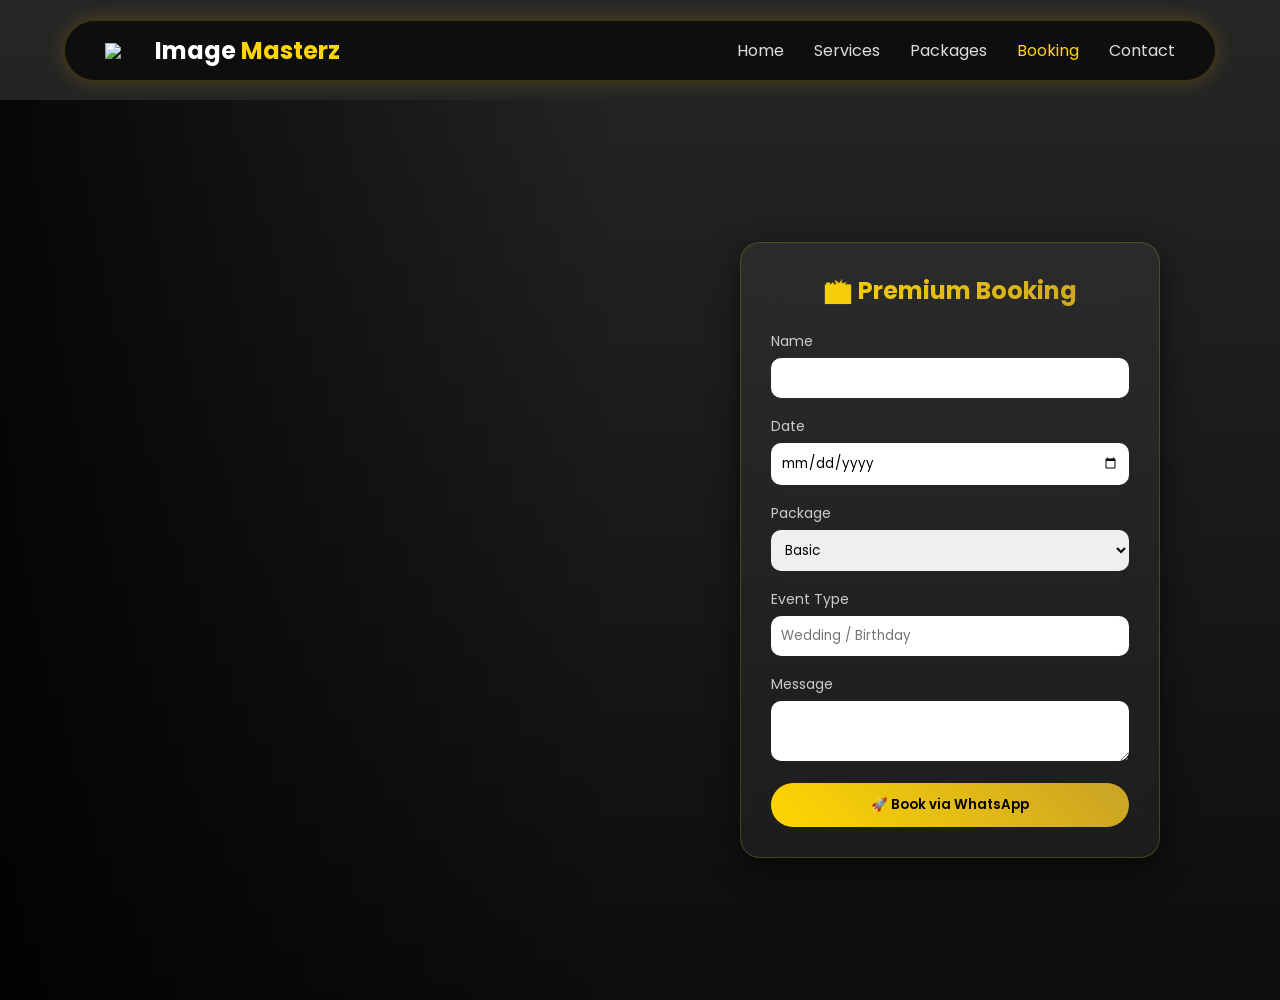
==== booking.html @ 044861ee "Add files via upload" ====
<!doctype html>
<html lang="en">
  <head>
    <meta charset="UTF-8" />
    <title>Premium Booking</title>
    <meta name="viewport" content="width=device-width, initial-scale=1.0" />

    <link
      href="https://fonts.googleapis.com/css2?family=Poppins:wght@300;400;600;700&display=swap"
      rel="stylesheet"
    />

    <style>
      * {
        margin: 0;
        padding: 0;
        box-sizing: border-box;
        font-family: "Poppins", sans-serif;
      }

      body {
        padding-top: 100px;
        background:
          linear-gradient(rgba(0, 0, 0, 0.85), rgba(0, 0, 0, 0.95)),
          url("https://images.unsplash.com/photo-1529636798458-92182e662485");
        background-size: cover;
        background-position: center;
        color: white;
      }

      /* ===== PREMIUM NAVBAR (HOME STYLE) ===== */
      .navbar {
        position: fixed;
        top: 20px;
        left: 50%;
        transform: translateX(-50%);
        width: 90%;
        display: flex;
        justify-content: space-between;
        align-items: center;
        padding: 12px 40px;
        background: rgba(0, 0, 0, 0.6);
        backdrop-filter: blur(20px);
        border-radius: 50px;
        border: 1px solid rgba(255, 215, 0, 0.2);
        box-shadow: 0 0 20px rgba(255, 215, 0, 0.2);
        z-index: 1000;
      }

      .logo {
        display: flex;
        align-items: center;
        gap: 10px;
      }

      .logo img {
        width: 40px;
      }

      .logo span {
        color: #ffd700;
      }

      .nav-center {
        display: flex;
        gap: 30px;
      }

      .nav-center a {
        text-decoration: none;
        color: #ddd;
        position: relative;
        transition: 0.3s;
      }

      .nav-center a:hover,
      .nav-center a.active {
        color: #ffd700;
      }

      .nav-center a::after {
        content: "";
        position: absolute;
        bottom: -6px;
        left: 0;
        width: 0%;
        height: 2px;
        background: linear-gradient(90deg, #ffd700, transparent);
        transition: 0.4s;
      }

      .nav-center a:hover::after {
        width: 100%;
      }

      /* ===== MAIN LAYOUT ===== */
      .main {
        display: flex;
        min-height: 100vh;
      }

      /* ===== LEFT IMAGE ===== */
      .left {
        flex: 1;
        background: url("https://images.unsplash.com/photo-1522673607200-164d1b6ce486")
          center/cover;
        position: relative;
      }

      .left::after {
        content: "";
        position: absolute;
        inset: 0;
        background: linear-gradient(to right, rgba(0, 0, 0, 0.8), transparent);
      }

      /* ===== RIGHT FORM ===== */
      .right {
        flex: 1;
        display: flex;
        justify-content: center;
        align-items: center;
        padding: 20px;
      }

      /* ===== FORM BOX ===== */
      .form-container {
        width: 100%;
        max-width: 420px;
        padding: 30px;
        border-radius: 20px;
        background: rgba(255, 255, 255, 0.05);
        backdrop-filter: blur(20px);
        border: 1px solid rgba(255, 215, 0, 0.2);
        box-shadow: 0 10px 30px rgba(0, 0, 0, 0.6);
        transition: 0.4s;
      }

      .form-container:hover {
        transform: scale(1.02);
      }

      .form-container h2 {
        text-align: center;
        margin-bottom: 20px;
        background: linear-gradient(90deg, #ffd700, #c9a227);
        -webkit-background-clip: text;
        -webkit-text-fill-color: transparent;
      }

      /* ===== INPUTS ===== */
      .input-group {
        margin-bottom: 15px;
      }

      .input-group label {
        font-size: 14px;
        color: #ccc;
      }

      .input-group input,
      .input-group textarea,
      .input-group select {
        width: 100%;
        margin-top: 5px;
        padding: 10px;
        border-radius: 10px;
        border: none;
        outline: none;
        font-family: "Poppins";
      }

      /* ===== BUTTON ===== */
      button {
        width: 100%;
        padding: 12px;
        border-radius: 25px;
        border: none;
        background: linear-gradient(45deg, #ffd700, #c9a227);
        color: black;
        font-weight: 600;
        cursor: pointer;
        transition: 0.3s;
      }

      button:hover {
        transform: scale(1.05);
      }

      /* ===== MOBILE ===== */
      @media (max-width: 900px) {
        .main {
          flex-direction: column;
        }

        .left {
          height: 250px;
        }

        .navbar {
          padding: 10px 20px;
        }
      }
    </style>
  </head>

  <body>
    <!-- ===== NAVBAR ===== -->
    <header class="navbar">
      <div class="logo">
        <img src="image/logo2.png" />
        <h2>Image <span>Masterz</span></h2>
      </div>

      <div class="nav-center">
        <a href="index.html">Home</a>
        <a href="services.html">Services</a>
        <a href="packages.html">Packages</a>
        <a href="#" class="active">Booking</a>
        <a href="contact.html">Contact</a>
      </div>
    </header>

    <div class="main">
      <!-- LEFT -->
      <div class="left"></div>

      <!-- RIGHT -->
      <div class="right">
        <div class="form-container">
          <h2>📸 Premium Booking</h2>

          <form
            onsubmit="
              sendWhatsApp();
              return false;
            "
          >
            <div class="input-group">
              <label>Name</label>
              <input type="text" id="name" required />
            </div>

            <div class="input-group">
              <label>Date</label>
              <input type="date" id="date" required />
            </div>

            <div class="input-group">
              <label>Package</label>
              <select id="package">
                <option>Basic</option>
                <option>Standard</option>
                <option>Premium</option>
                <option>Elite</option>
                <option>Others</option>
              </select>
            </div>

            <div class="input-group">
              <label>Event Type</label>
              <input type="text" id="event" placeholder="Wedding / Birthday" />
            </div>

            <div class="input-group">
              <label>Message</label>
              <textarea id="message"></textarea>
            </div>

            <button type="submit">🚀 Book via WhatsApp</button>
          </form>
        </div>
      </div>
    </div>

    <script>
      function sendWhatsApp() {
        let name = document.getElementById("name").value;
        let date = document.getElementById("date").value;
        let pack = document.getElementById("package").value;
        let event = document.getElementById("event").value;
        let message = document.getElementById("message").value;

        let text = `Booking Request:
Name: ${name}
Date: ${date}
Package: ${pack}
Event: ${event}
Message: ${message}`;

        let url = "https://wa.me/919876543210?text=" + encodeURIComponent(text);

        window.open(url, "_blank");
      }
    </script>
  </body>
</html>
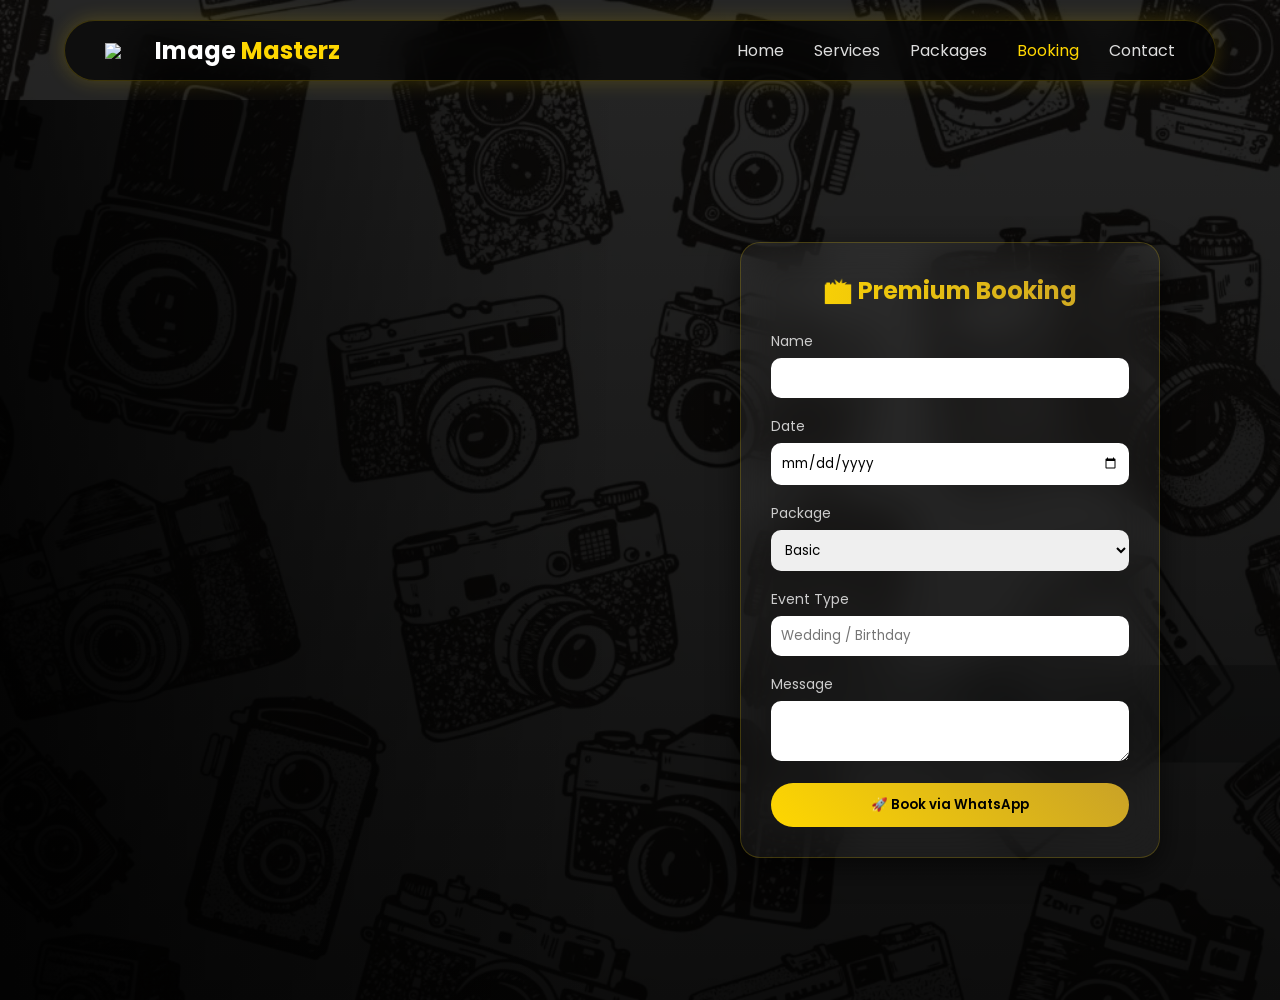
==== commit 0406afb5: "background chnages" ====
--- a/booking.html
+++ b/booking.html
@@ -22,7 +22,7 @@
         padding-top: 100px;
         background:
           linear-gradient(rgba(0, 0, 0, 0.85), rgba(0, 0, 0, 0.95)),
-          url("https://images.unsplash.com/photo-1529636798458-92182e662485");
+           url(bg1.jpg);
         background-size: cover;
         background-position: center;
         color: white;
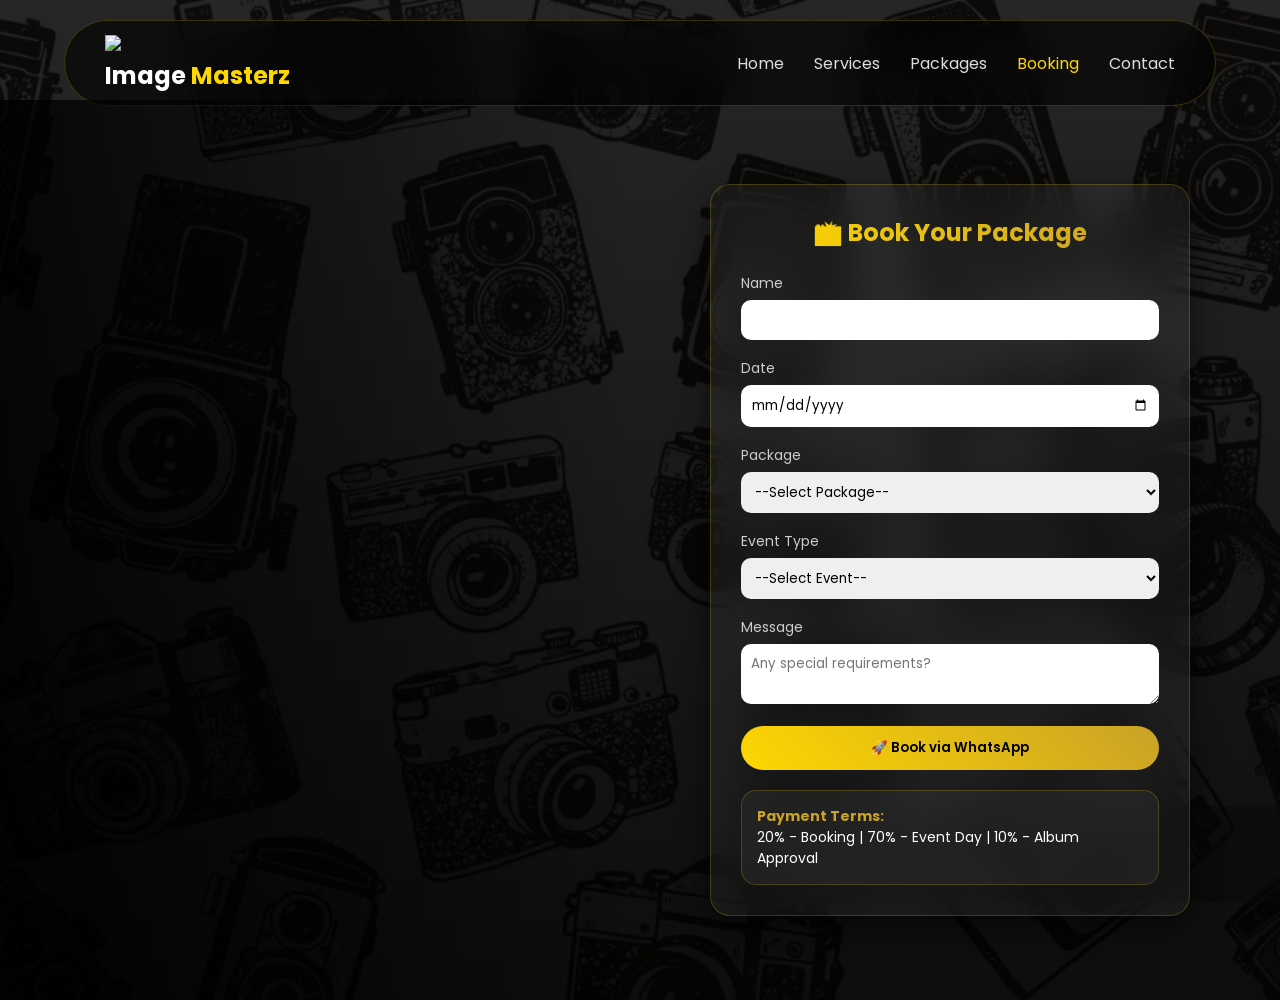
==== commit cf3ed6cf: "update the website" ====
--- a/booking.html
+++ b/booking.html
@@ -1,297 +1,196 @@
 <!doctype html>
 <html lang="en">
-  <head>
-    <meta charset="UTF-8" />
-    <title>Premium Booking</title>
-    <meta name="viewport" content="width=device-width, initial-scale=1.0" />
+<head>
+<meta charset="UTF-8">
+<title>Premium Booking</title>
+<meta name="viewport" content="width=device-width, initial-scale=1.0">
+<link href="https://fonts.googleapis.com/css2?family=Poppins:wght@300;400;600;700&display=swap" rel="stylesheet">
 
-    <link
-      href="https://fonts.googleapis.com/css2?family=Poppins:wght@300;400;600;700&display=swap"
-      rel="stylesheet"
-    />
+<style>
+*{margin:0;padding:0;box-sizing:border-box;font-family:'Poppins',sans-serif;}
+body{
+  padding-top:100px;
+  background:linear-gradient(rgba(0,0,0,0.85),rgba(0,0,0,0.95)), url(bg1.jpg);
+  background-size:cover;
+  color:white;
+}
+/* Navbar */
+.navbar{
+  position:fixed;top:20px;left:50%;transform:translateX(-50%);
+  width:90%;display:flex;justify-content:space-between;align-items:center;
+  padding:12px 40px;background:rgba(0,0,0,0.6);backdrop-filter:blur(20px);
+  border-radius:50px;border:1px solid rgba(255,215,0,0.2);
+}
+.logo span{color:#ffd700;}
+.nav-center{display:flex; gap:30px;}
+.nav-center a{color:#ddd;text-decoration:none;}
+.nav-center a.active,.nav-center a:hover{color:#ffd700;}
 
-    <style>
-      * {
-        margin: 0;
-        padding: 0;
-        box-sizing: border-box;
-        font-family: "Poppins", sans-serif;
-      }
+/* Main */
+.main{display:flex;min-height:100vh;flex-wrap:wrap;}
+.left{
+  flex:1;background:url("https://images.unsplash.com/photo-1522673607200-164d1b6ce486") center/cover;position:relative;
+}
+.left::after{
+  content:"";position:absolute;inset:0;
+  background:linear-gradient(to right, rgba(0,0,0,0.8), transparent);
+}
+.right{
+  flex:1;display:flex;justify-content:center;align-items:center;padding:20px;
+}
 
-      body {
-        padding-top: 100px;
-        background:
-          linear-gradient(rgba(0, 0, 0, 0.85), rgba(0, 0, 0, 0.95)),
-           url(bg1.jpg);
-        background-size: cover;
-        background-position: center;
-        color: white;
-      }
+/* Form */
+.form-container{
+  width:100%;max-width:480px;padding:30px;border-radius:20px;
+  background:rgba(255,255,255,0.05);backdrop-filter:blur(20px);
+  border:1px solid rgba(255,215,0,0.2);
+  box-shadow:0 10px 30px rgba(0,0,0,0.6);
+  transition:0.4s;
+}
+.form-container:hover{transform:scale(1.02);}
+.form-container h2{text-align:center;margin-bottom:20px;
+  background:linear-gradient(90deg,#ffd700,#c9a227);
+  -webkit-background-clip:text;-webkit-text-fill-color:transparent;
+}
 
-      /* ===== PREMIUM NAVBAR (HOME STYLE) ===== */
-      .navbar {
-        position: fixed;
-        top: 20px;
-        left: 50%;
-        transform: translateX(-50%);
-        width: 90%;
-        display: flex;
-        justify-content: space-between;
-        align-items: center;
-        padding: 12px 40px;
-        background: rgba(0, 0, 0, 0.6);
-        backdrop-filter: blur(20px);
-        border-radius: 50px;
-        border: 1px solid rgba(255, 215, 0, 0.2);
-        box-shadow: 0 0 20px rgba(255, 215, 0, 0.2);
-        z-index: 1000;
-      }
+/* Inputs */
+.input-group{margin-bottom:15px;}
+.input-group label{font-size:14px;color:#ccc;}
+.input-group input,.input-group textarea,.input-group select{
+  width:100%;margin-top:5px;padding:10px;border-radius:10px;border:none;outline:none;font-family:'Poppins';
+}
 
-      .logo {
-        display: flex;
-        align-items: center;
-        gap: 10px;
-      }
+/* Button */
+button{
+  width:100%;padding:12px;border-radius:25px;border:none;
+  background:linear-gradient(45deg,#ffd700,#c9a227);color:black;font-weight:600;cursor:pointer;
+}
+button:hover{transform:scale(1.05);}
 
-      .logo img {
-        width: 40px;
-      }
+/* Payment Info */
+.payment-info{
+  margin-top:20px;padding:15px;background:rgba(255,255,255,0.05);border-radius:15px;
+  border:1px solid rgba(255,215,0,0.2);font-size:14px;color:#fff;
+}
 
-      .logo span {
-        color: #ffd700;
-      }
+/* Mobile */
+@media(max-width:900px){
+  .main{flex-direction:column;}
+  .left{height:250px;}
+  .navbar{padding:10px 20px;}
+}
+</style>
+</head>
 
-      .nav-center {
-        display: flex;
-        gap: 30px;
-      }
+<body>
 
-      .nav-center a {
-        text-decoration: none;
-        color: #ddd;
-        position: relative;
-        transition: 0.3s;
-      }
+<header class="navbar">
+  <div class="logo">
+    <img src="image/logo2.png" />
+    <h2>Image <span>Masterz</span></h2>
+  </div>
+  <div class="nav-center">
+    <a href="index.html">Home</a>
+    <a href="services.html">Services</a>
+    <a href="packages.html">Packages</a>
+    <a href="#" class="active">Booking</a>
+    <a href="contact.html">Contact</a>
+  </div>
+</header>
 
-      .nav-center a:hover,
-      .nav-center a.active {
-        color: #ffd700;
-      }
+<div class="main">
+  <div class="left"></div>
 
-      .nav-center a::after {
-        content: "";
-        position: absolute;
-        bottom: -6px;
-        left: 0;
-        width: 0%;
-        height: 2px;
-        background: linear-gradient(90deg, #ffd700, transparent);
-        transition: 0.4s;
-      }
+  <div class="right">
+    <div class="form-container">
+      <h2>📸 Book Your Package</h2>
+      <form id="bookingForm" onsubmit="return sendWhatsApp();">
+        <div class="input-group">
+          <label>Name</label>
+          <input type="text" id="name" required />
+        </div>
 
-      .nav-center a:hover::after {
-        width: 100%;
-      }
+        <div class="input-group">
+          <label>Date</label>
+          <input type="date" id="date" required />
+        </div>
 
-      /* ===== MAIN LAYOUT ===== */
-      .main {
-        display: flex;
-        min-height: 100vh;
-      }
+        <div class="input-group">
+          <label>Package</label>
+          <select id="package">
+            <option value="">--Select Package--</option>
+            <option>Basic</option>
+            <option>Standard</option>
+            <option>Premium</option>
+            <option>Elite</option>
+            <option>Others</option>
+          </select>
+        </div>
 
-      /* ===== LEFT IMAGE ===== */
-      .left {
-        flex: 1;
-        background: url("https://images.unsplash.com/photo-1522673607200-164d1b6ce486")
-          center/cover;
-        position: relative;
-      }
+        <div class="input-group">
+          <label>Event Type</label>
+          <select id="event">
+            <option value="">--Select Event--</option>
+            <option>Wedding</option>
+            <option>Birthday</option>
+            <option>Corporate</option>
+            <option>Other</option>
+          </select>
+        </div>
 
-      .left::after {
-        content: "";
-        position: absolute;
-        inset: 0;
-        background: linear-gradient(to right, rgba(0, 0, 0, 0.8), transparent);
-      }
+        <div class="input-group">
+          <label>Message</label>
+          <textarea id="message" placeholder="Any special requirements?"></textarea>
+        </div>
 
-      /* ===== RIGHT FORM ===== */
-      .right {
-        flex: 1;
-        display: flex;
-        justify-content: center;
-        align-items: center;
-        padding: 20px;
-      }
+        <button type="submit">🚀 Book via WhatsApp</button>
 
-      /* ===== FORM BOX ===== */
-      .form-container {
-        width: 100%;
-        max-width: 420px;
-        padding: 30px;
-        border-radius: 20px;
-        background: rgba(255, 255, 255, 0.05);
-        backdrop-filter: blur(20px);
-        border: 1px solid rgba(255, 215, 0, 0.2);
-        box-shadow: 0 10px 30px rgba(0, 0, 0, 0.6);
-        transition: 0.4s;
-      }
+        <div class="payment-info">
+          <b style="color: #c9a227;">Payment Terms:</b><br>
+          20% - Booking | 70% - Event Day | 10% - Album Approval
+        </div>
+      </form>
+    </div>
+  </div>
+</div>
 
-      .form-container:hover {
-        transform: scale(1.02);
-      }
+<script>
+  // Auto-fill package if passed via URL
+  window.onload = function() {
+    const params = new URLSearchParams(window.location.search);
+    const pkg = params.get("package");
+    if(pkg){
+      document.getElementById("package").value = pkg;
+    }
+  };
 
-      .form-container h2 {
-        text-align: center;
-        margin-bottom: 20px;
-        background: linear-gradient(90deg, #ffd700, #c9a227);
-        -webkit-background-clip: text;
-        -webkit-text-fill-color: transparent;
-      }
+  function sendWhatsApp(){
+    const name = document.getElementById("name").value;
+    const date = document.getElementById("date").value;
+    const pack = document.getElementById("package").value;
+    const event = document.getElementById("event").value;
+    const message = document.getElementById("message").value;
 
-      /* ===== INPUTS ===== */
-      .input-group {
-        margin-bottom: 15px;
-      }
+    if(!name || !date || !pack || !event){
+      alert("Please fill all required fields!");
+      return false;
+    }
 
-      .input-group label {
-        font-size: 14px;
-        color: #ccc;
-      }
-
-      .input-group input,
-      .input-group textarea,
-      .input-group select {
-        width: 100%;
-        margin-top: 5px;
-        padding: 10px;
-        border-radius: 10px;
-        border: none;
-        outline: none;
-        font-family: "Poppins";
-      }
-
-      /* ===== BUTTON ===== */
-      button {
-        width: 100%;
-        padding: 12px;
-        border-radius: 25px;
-        border: none;
-        background: linear-gradient(45deg, #ffd700, #c9a227);
-        color: black;
-        font-weight: 600;
-        cursor: pointer;
-        transition: 0.3s;
-      }
-
-      button:hover {
-        transform: scale(1.05);
-      }
-
-      /* ===== MOBILE ===== */
-      @media (max-width: 900px) {
-        .main {
-          flex-direction: column;
-        }
-
-        .left {
-          height: 250px;
-        }
-
-        .navbar {
-          padding: 10px 20px;
-        }
-      }
-    </style>
-  </head>
-
-  <body>
-    <!-- ===== NAVBAR ===== -->
-    <header class="navbar">
-      <div class="logo">
-        <img src="image/logo2.png" />
-        <h2>Image <span>Masterz</span></h2>
-      </div>
-
-      <div class="nav-center">
-        <a href="index.html">Home</a>
-        <a href="services.html">Services</a>
-        <a href="packages.html">Packages</a>
-        <a href="#" class="active">Booking</a>
-        <a href="contact.html">Contact</a>
-      </div>
-    </header>
-
-    <div class="main">
-      <!-- LEFT -->
-      <div class="left"></div>
-
-      <!-- RIGHT -->
-      <div class="right">
-        <div class="form-container">
-          <h2>📸 Premium Booking</h2>
-
-          <form
-            onsubmit="
-              sendWhatsApp();
-              return false;
-            "
-          >
-            <div class="input-group">
-              <label>Name</label>
-              <input type="text" id="name" required />
-            </div>
-
-            <div class="input-group">
-              <label>Date</label>
-              <input type="date" id="date" required />
-            </div>
-
-            <div class="input-group">
-              <label>Package</label>
-              <select id="package">
-                <option>Basic</option>
-                <option>Standard</option>
-                <option>Premium</option>
-                <option>Elite</option>
-                <option>Others</option>
-              </select>
-            </div>
-
-            <div class="input-group">
-              <label>Event Type</label>
-              <input type="text" id="event" placeholder="Wedding / Birthday" />
-            </div>
-
-            <div class="input-group">
-              <label>Message</label>
-              <textarea id="message"></textarea>
-            </div>
-
-            <button type="submit">🚀 Book via WhatsApp</button>
-          </form>
-        </div>
-      </div>
-    </div>
-
-    <script>
-      function sendWhatsApp() {
-        let name = document.getElementById("name").value;
-        let date = document.getElementById("date").value;
-        let pack = document.getElementById("package").value;
-        let event = document.getElementById("event").value;
-        let message = document.getElementById("message").value;
-
-        let text = `Booking Request:
+    const text = `Booking Request:
 Name: ${name}
 Date: ${date}
 Package: ${pack}
 Event: ${event}
 Message: ${message}`;
 
-        let url = "https://wa.me/919876543210?text=" + encodeURIComponent(text);
+    const url = "https://wa.me/919876543210?text=" + encodeURIComponent(text);
+    
+    if(confirm("You are about to open WhatsApp with this booking request.")){
+      window.open(url, "_blank");
+    }
+    return false;
+  }
+</script>
 
-        window.open(url, "_blank");
-      }
-    </script>
-  </body>
-</html>
+</body>
+</html>
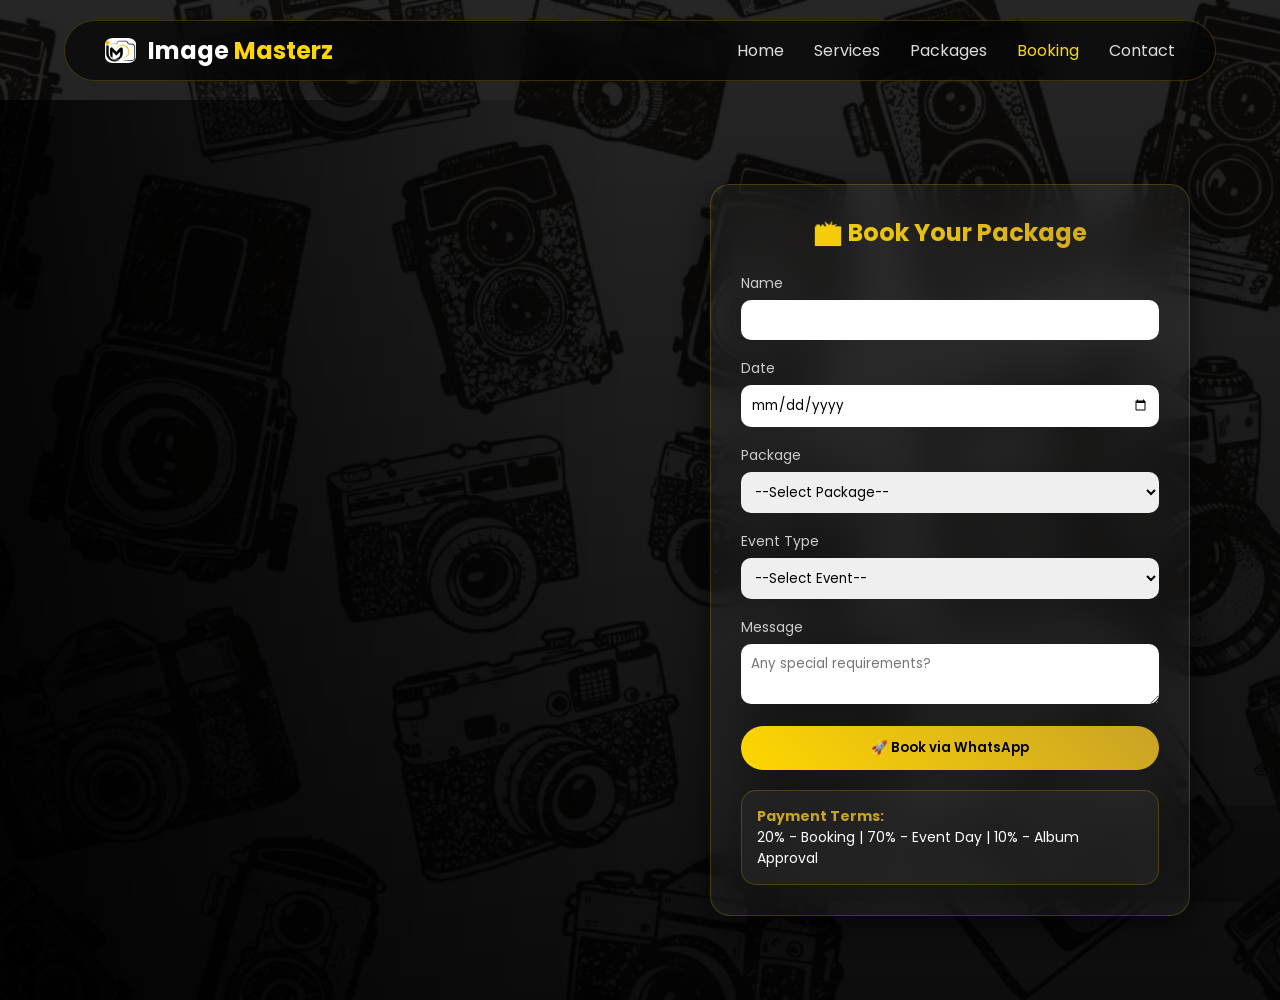
==== commit ba304cb7: "change the logo from mulitple page" ====
--- a/booking.html
+++ b/booking.html
@@ -25,7 +25,20 @@
 .nav-center{display:flex; gap:30px;}
 .nav-center a{color:#ddd;text-decoration:none;}
 .nav-center a.active,.nav-center a:hover{color:#ffd700;}
-
+.logo {
+  display:flex; align-items:center; gap:12px;
+}
+
+.logo img {
+  width:auto;
+  max-height:25px;
+  border-radius: 25%;
+  transition: transform 0.3s ease;
+}
+
+.logo img:hover {
+  transform: scale(1.1);
+}
 /* Main */
 .main{display:flex;min-height:100vh;flex-wrap:wrap;}
 .left{
@@ -86,7 +99,7 @@
 
 <header class="navbar">
   <div class="logo">
-    <img src="image/logo2.png" />
+    <img src="logo.jpeg" />
     <h2>Image <span>Masterz</span></h2>
   </div>
   <div class="nav-center">
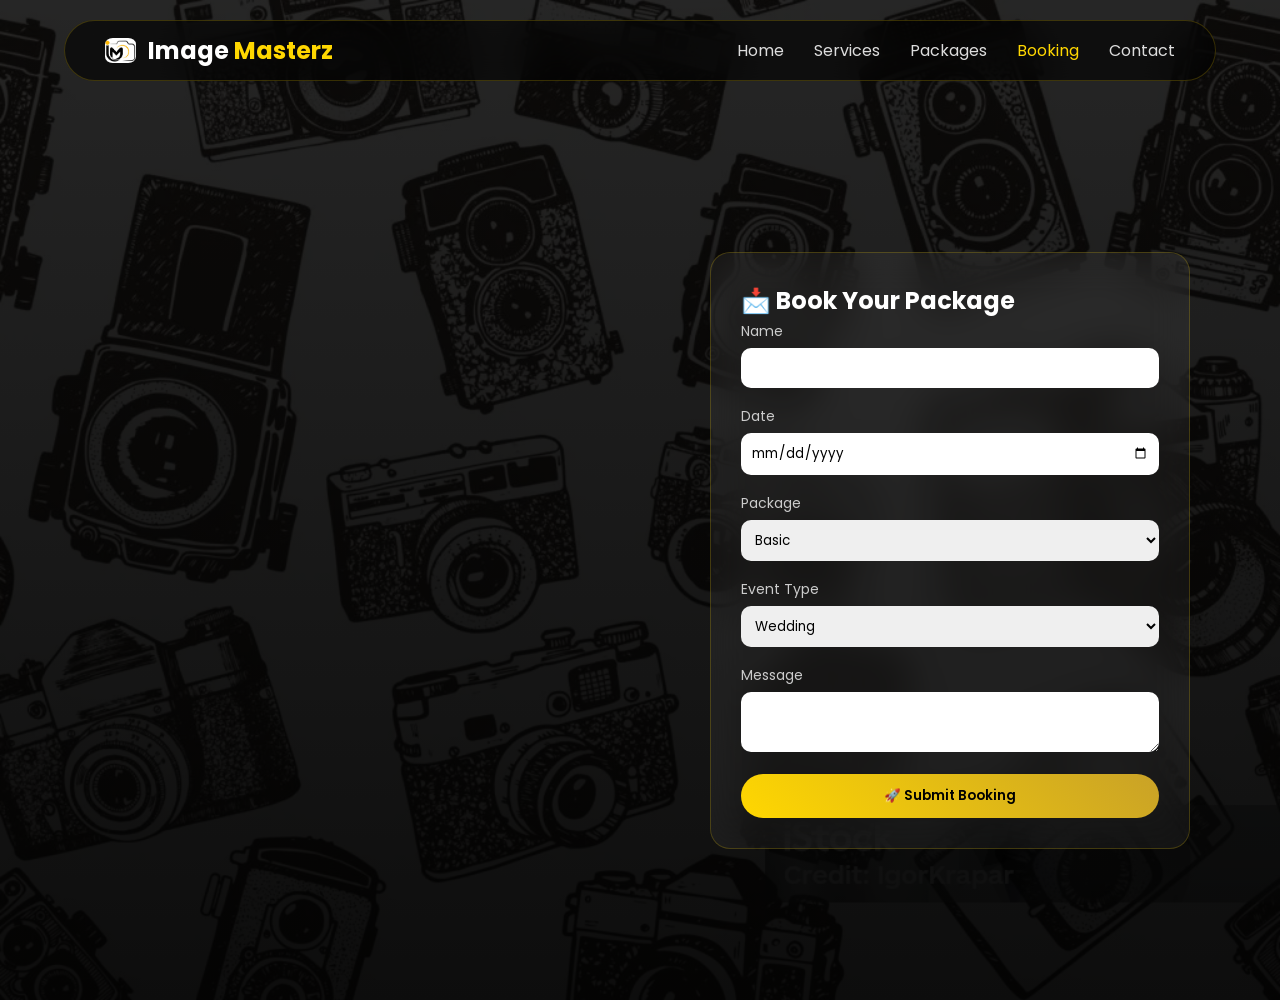
==== commit b4243170: "contact and booking email" ====
--- a/booking.html
+++ b/booking.html
@@ -14,7 +14,6 @@
   background-size:cover;
   color:white;
 }
-/* Navbar */
 .navbar{
   position:fixed;top:20px;left:50%;transform:translateX(-50%);
   width:90%;display:flex;justify-content:space-between;align-items:center;
@@ -28,182 +27,103 @@
 .logo {
   display:flex; align-items:center; gap:12px;
 }
-
 .logo img {
   width:auto;
   max-height:25px;
   border-radius: 25%;
-  transition: transform 0.3s ease;
 }
-
-.logo img:hover {
-  transform: scale(1.1);
-}
-/* Main */
 .main{display:flex;min-height:100vh;flex-wrap:wrap;}
 .left{
-  flex:1;background:url("https://images.unsplash.com/photo-1522673607200-164d1b6ce486") center/cover;position:relative;
-}
-.left::after{
-  content:"";position:absolute;inset:0;
-  background:linear-gradient(to right, rgba(0,0,0,0.8), transparent);
+  flex:1;background:url("https://images.unsplash.com/photo-1522673607200-164d1b6ce486") center/cover;
 }
 .right{
   flex:1;display:flex;justify-content:center;align-items:center;padding:20px;
 }
-
-/* Form */
 .form-container{
   width:100%;max-width:480px;padding:30px;border-radius:20px;
   background:rgba(255,255,255,0.05);backdrop-filter:blur(20px);
   border:1px solid rgba(255,215,0,0.2);
-  box-shadow:0 10px 30px rgba(0,0,0,0.6);
-  transition:0.4s;
 }
-.form-container:hover{transform:scale(1.02);}
-.form-container h2{text-align:center;margin-bottom:20px;
-  background:linear-gradient(90deg,#ffd700,#c9a227);
-  -webkit-background-clip:text;-webkit-text-fill-color:transparent;
-}
-
-/* Inputs */
 .input-group{margin-bottom:15px;}
 .input-group label{font-size:14px;color:#ccc;}
 .input-group input,.input-group textarea,.input-group select{
-  width:100%;margin-top:5px;padding:10px;border-radius:10px;border:none;outline:none;font-family:'Poppins';
+  width:100%;margin-top:5px;padding:10px;border-radius:10px;border:none;outline:none;
 }
-
-/* Button */
 button{
   width:100%;padding:12px;border-radius:25px;border:none;
   background:linear-gradient(45deg,#ffd700,#c9a227);color:black;font-weight:600;cursor:pointer;
-}
-button:hover{transform:scale(1.05);}
-
-/* Payment Info */
-.payment-info{
-  margin-top:20px;padding:15px;background:rgba(255,255,255,0.05);border-radius:15px;
-  border:1px solid rgba(255,215,0,0.2);font-size:14px;color:#fff;
-}
-
-/* Mobile */
-@media(max-width:900px){
-  .main{flex-direction:column;}
-  .left{height:250px;}
-  .navbar{padding:10px 20px;}
 }
 </style>
 </head>
 
 <body>
 
-<header class="navbar">
-  <div class="logo">
-    <img src="logo.jpeg" />
-    <h2>Image <span>Masterz</span></h2>
-  </div>
-  <div class="nav-center">
-    <a href="index.html">Home</a>
-    <a href="services.html">Services</a>
-    <a href="packages.html">Packages</a>
-    <a href="#" class="active">Booking</a>
-    <a href="contact.html">Contact</a>
-  </div>
-</header>
-
+ <header class="navbar">
+      <div class="logo">
+        <img src="logo.jpeg" />
+        <h2>Image <span>Masterz</span></h2>
+      </div>
+      <div class="nav-center">
+        <a href="index.html">Home</a>
+        <a href="services.html">Services</a>  
+        <a href="packages.html">Packages</a>
+        <a href="#" class="active">Booking</a>
+        <a href="contact.html">Contact</a>
+      </div>
+    </header>
 <div class="main">
   <div class="left"></div>
 
   <div class="right">
     <div class="form-container">
-      <h2>📸 Book Your Package</h2>
-      <form id="bookingForm" onsubmit="return sendWhatsApp();">
+      <h2>📩 Book Your Package</h2>
+
+      <!-- EMAIL FORM -->
+      <form action="https://formsubmit.co/haribca40@gmail.com" method="POST">
+
+        <input type="hidden" name="_subject" value="New Booking Request">
+        <input type="hidden" name="_captcha" value="false">
+
         <div class="input-group">
           <label>Name</label>
-          <input type="text" id="name" required />
+          <input type="text" name="Name" required />
         </div>
 
         <div class="input-group">
           <label>Date</label>
-          <input type="date" id="date" required />
+          <input type="date" name="Date" required />
         </div>
 
         <div class="input-group">
           <label>Package</label>
-          <select id="package">
-            <option value="">--Select Package--</option>
+          <select name="Package" required>
             <option>Basic</option>
             <option>Standard</option>
             <option>Premium</option>
             <option>Elite</option>
-            <option>Others</option>
           </select>
         </div>
 
         <div class="input-group">
           <label>Event Type</label>
-          <select id="event">
-            <option value="">--Select Event--</option>
+          <select name="Event" required>
             <option>Wedding</option>
             <option>Birthday</option>
             <option>Corporate</option>
-            <option>Other</option>
           </select>
         </div>
 
         <div class="input-group">
           <label>Message</label>
-          <textarea id="message" placeholder="Any special requirements?"></textarea>
+          <textarea name="Message"></textarea>
         </div>
 
-        <button type="submit">🚀 Book via WhatsApp</button>
+        <button type="submit">🚀 Submit Booking</button>
 
-        <div class="payment-info">
-          <b style="color: #c9a227;">Payment Terms:</b><br>
-          20% - Booking | 70% - Event Day | 10% - Album Approval
-        </div>
       </form>
     </div>
   </div>
 </div>
 
-<script>
-  // Auto-fill package if passed via URL
-  window.onload = function() {
-    const params = new URLSearchParams(window.location.search);
-    const pkg = params.get("package");
-    if(pkg){
-      document.getElementById("package").value = pkg;
-    }
-  };
-
-  function sendWhatsApp(){
-    const name = document.getElementById("name").value;
-    const date = document.getElementById("date").value;
-    const pack = document.getElementById("package").value;
-    const event = document.getElementById("event").value;
-    const message = document.getElementById("message").value;
-
-    if(!name || !date || !pack || !event){
-      alert("Please fill all required fields!");
-      return false;
-    }
-
-    const text = `Booking Request:
-Name: ${name}
-Date: ${date}
-Package: ${pack}
-Event: ${event}
-Message: ${message}`;
-
-    const url = "https://wa.me/919876543210?text=" + encodeURIComponent(text);
-    
-    if(confirm("You are about to open WhatsApp with this booking request.")){
-      window.open(url, "_blank");
-    }
-    return false;
-  }
-</script>
-
 </body>
-</html>+</html>
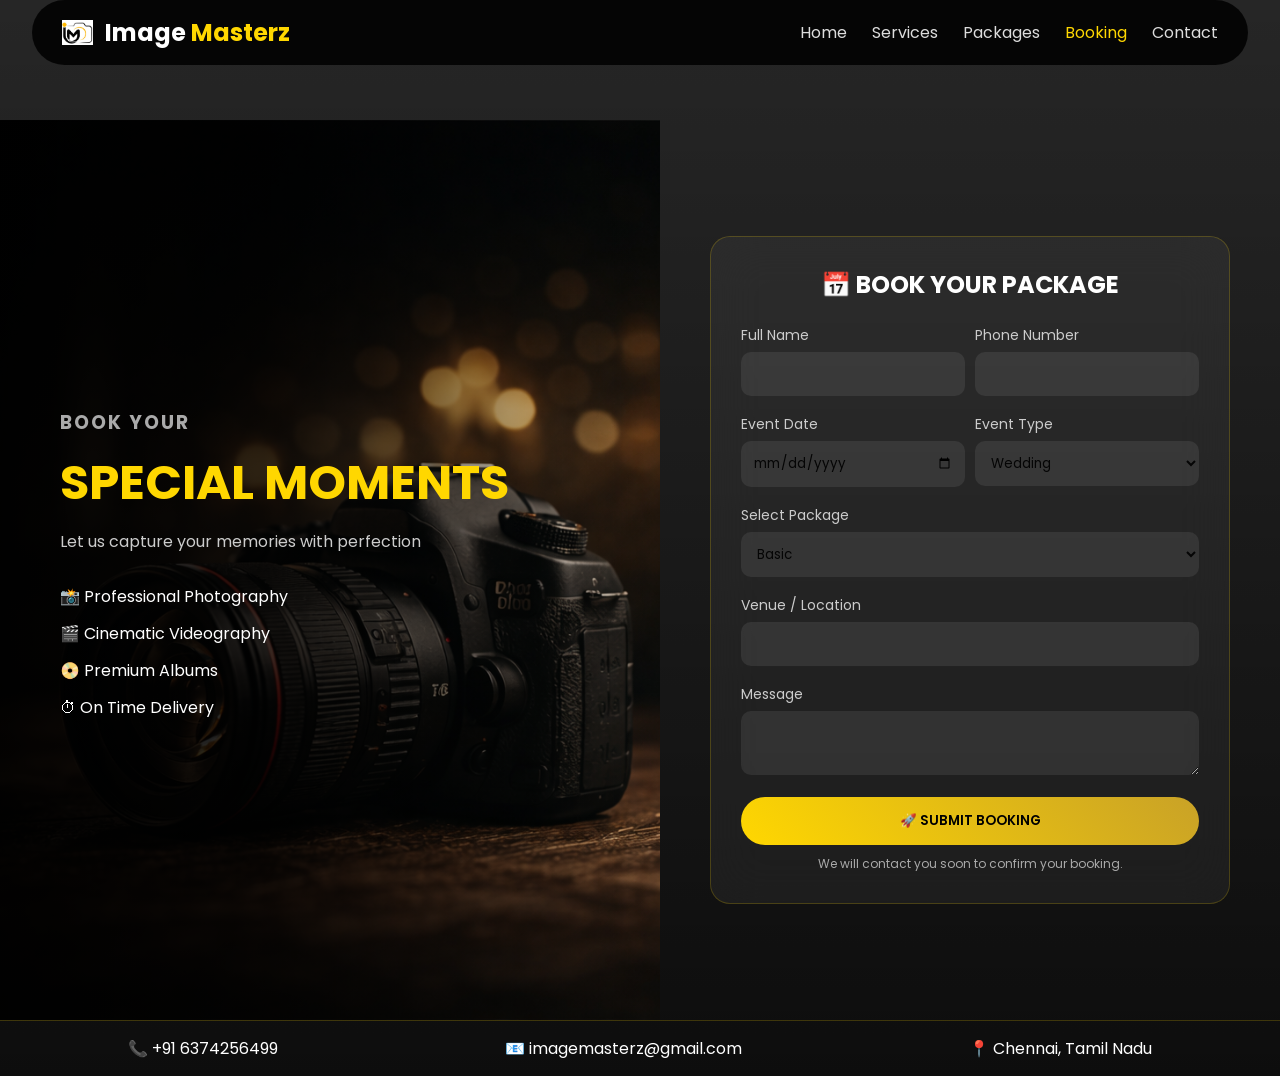
==== commit 1d9a2fab: "chnage the website" ====
--- a/booking.html
+++ b/booking.html
@@ -2,101 +2,325 @@
 <html lang="en">
 <head>
 <meta charset="UTF-8">
-<title>Premium Booking</title>
+<title>Image Masterz | Booking</title>
 <meta name="viewport" content="width=device-width, initial-scale=1.0">
+
 <link href="https://fonts.googleapis.com/css2?family=Poppins:wght@300;400;600;700&display=swap" rel="stylesheet">
 
 <style>
 *{margin:0;padding:0;box-sizing:border-box;font-family:'Poppins',sans-serif;}
+
 body{
-  padding-top:100px;
-  background:linear-gradient(rgba(0,0,0,0.85),rgba(0,0,0,0.95)), url(bg1.jpg);
-  background-size:cover;
-  color:white;
-}
+  padding-top:120px;
+ background:linear-gradient(rgba(0,0,0,0.85),rgba(0,0,0,0.95));
+  color:#fff;
+}
+
+/* NAVBAR */
 .navbar{
-  position:fixed;top:20px;left:50%;transform:translateX(-50%);
-  width:90%;display:flex;justify-content:space-between;align-items:center;
-  padding:12px 40px;background:rgba(0,0,0,0.6);backdrop-filter:blur(20px);
-  border-radius:50px;border:1px solid rgba(255,215,0,0.2);
-}
-.logo span{color:#ffd700;}
-.nav-center{display:flex; gap:30px;}
-.nav-center a{color:#ddd;text-decoration:none;}
-.nav-center a.active,.nav-center a:hover{color:#ffd700;}
-.logo {
-  display:flex; align-items:center; gap:12px;
-}
-.logo img {
-  width:auto;
+  position:fixed;
+  top:0;
+  left:50%;
+  transform:translateX(-50%);
+  width:95%;
+  padding:15px 30px;
+  border-radius:50px;
+  background:rgba(0,0,0,0.85);
+  display:flex;
+  justify-content:space-between;
+  align-items:center;
+  z-index:1000;
+  flex-wrap:wrap;
+}
+
+.logo{
+  display:flex;
+  align-items:center;
+  gap:12px;
+}
+.logo img{
   max-height:25px;
-  border-radius: 25%;
-}
-.main{display:flex;min-height:100vh;flex-wrap:wrap;}
+}
+
+.nav-center{
+  display:flex;
+  gap:25px;
+}
+
+.nav-center a{
+  color:#ddd;
+  text-decoration:none;
+}
+
+.nav-center a.active,
+.nav-center a:hover{
+  color:#ffd700;
+}
+
+/* MAIN */
+.main{
+  display:flex;
+  min-height:100vh;
+}
+
+/* LEFT SIDE */
 .left{
-  flex:1;background:url("https://images.unsplash.com/photo-1522673607200-164d1b6ce486") center/cover;
-}
+  flex:1;
+  position:relative;
+  display:flex;
+  align-items:center;
+  padding:60px;
+
+  background:url("camera.png") center/cover no-repeat;
+}
+
+/* OVERLAY */
+.left::before{
+  content:"";
+  position:absolute;
+  inset:0;
+  background: linear-gradient(
+    to right,
+    rgba(0,0,0,0.95) 0%,
+    rgba(0,0,0,0.8) 40%,
+    rgba(0,0,0,0.4) 70%,
+    transparent 100%
+  );
+}
+
+.left-content{
+  position:relative;
+  z-index:2;
+  max-width:500px;
+}
+
+.left h3{
+  color:#aaa;
+  letter-spacing:2px;
+}
+
+.left h1{
+  font-size:48px;
+  color:#ffd700;
+  margin:10px 0;
+}
+
+.left p{
+  color:#ccc;
+  margin-bottom:30px;
+}
+
+.features div{
+  margin:12px 0;
+}
+
+/* RIGHT */
 .right{
-  flex:1;display:flex;justify-content:center;align-items:center;padding:20px;
-}
+  flex:1;
+  display:flex;
+  justify-content:center;
+  align-items:center;
+  padding:40px;
+}
+
 .form-container{
-  width:100%;max-width:480px;padding:30px;border-radius:20px;
-  background:rgba(255,255,255,0.05);backdrop-filter:blur(20px);
+  width:100%;
+  max-width:520px;
+  padding:30px;
+  border-radius:20px;
+  background:rgba(255,255,255,0.05);
+  backdrop-filter:blur(25px);
   border:1px solid rgba(255,215,0,0.2);
 }
-.input-group{margin-bottom:15px;}
-.input-group label{font-size:14px;color:#ccc;}
-.input-group input,.input-group textarea,.input-group select{
-  width:100%;margin-top:5px;padding:10px;border-radius:10px;border:none;outline:none;
-}
+
+.form-container h2{
+  text-align:center;
+  margin-bottom:20px;
+}
+
+/* FORM */
+.input-row{
+  display:flex;
+  gap:10px;
+}
+
+.input-group{
+  margin-bottom:15px;
+  flex:1;
+}
+
+.input-group label{
+  font-size:14px;
+  color:#ccc;
+}
+
+.input-group input,
+.input-group select,
+.input-group textarea{
+  width:100%;
+  margin-top:5px;
+  padding:12px;
+  border-radius:10px;
+  border:none;
+  background:rgba(255,255,255,0.08);
+  color:rgb(5, 5, 5);
+}
+
 button{
-  width:100%;padding:12px;border-radius:25px;border:none;
-  background:linear-gradient(45deg,#ffd700,#c9a227);color:black;font-weight:600;cursor:pointer;
+  width:100%;
+  padding:14px;
+  border-radius:25px;
+  border:none;
+  background:linear-gradient(45deg,#ffd700,#c9a227);
+  color:black;
+  font-weight:600;
+  cursor:pointer;
+}
+
+.note{
+  text-align:center;
+  font-size:12px;
+  color:#aaa;
+  margin-top:10px;
+}
+
+/* FOOTER */
+.footer{
+  display:flex;
+  justify-content:space-around;
+  padding:15px;
+  border-top:1px solid rgba(255,215,0,0.2);
+  flex-wrap:wrap;
+}
+
+/* 🔥 TABLET */
+@media (max-width:1024px){
+  .main{
+    flex-direction:column;
+  }
+}
+
+/* 🔥 MOBILE */
+@media (max-width:768px){
+
+  .navbar{
+    padding:10px 15px;
+    flex-direction:row;
+  }
+
+  .nav-center{
+    overflow-x:auto;
+    white-space:nowrap;
+    flex-wrap:nowrap;
+    gap:15px;
+    width:100%;
+    margin-top:10px;
+  }
+
+  .nav-center a{
+    display:inline-block;
+    font-size:14px;
+  }
+
+  .main{
+    flex-direction:column;
+  }
+
+  .left{
+    height:300px;
+    padding:20px;
+    background-position:center;
+  }
+
+  .left h1{
+    font-size:28px;
+  }
+
+  .input-row{
+    flex-direction:column;
+  }
+
+  .right{
+    padding:20px;
+  }
 }
 </style>
 </head>
 
 <body>
 
- <header class="navbar">
-      <div class="logo">
-        <img src="logo.jpeg" />
-        <h2>Image <span>Masterz</span></h2>
+<header class="navbar">
+  <div class="logo">
+    <img src="logo.jpeg">
+    <h2>Image <span style="color:#ffd700;">Masterz</span></h2>
+  </div>
+
+  <div class="nav-center">
+    <a href="index.html">Home</a>
+    <a href="Services.html">Services</a>
+    <a href="packages.html">Packages</a>
+    <a class="active">Booking</a>
+    <a href="contact.html">Contact</a>
+  </div>
+</header>
+
+<div class="main">
+
+  <!-- LEFT -->
+  <div class="left">
+    <div class="left-content">
+      <h3>BOOK YOUR</h3>
+      <h1>SPECIAL MOMENTS</h1>
+      <p>Let us capture your memories with perfection</p>
+
+      <div class="features">
+        <div>📸 Professional Photography</div>
+        <div>🎬 Cinematic Videography</div>
+        <div>📀 Premium Albums</div>
+        <div>⏱ On Time Delivery</div>
       </div>
-      <div class="nav-center">
-        <a href="index.html">Home</a>
-        <a href="services.html">Services</a>  
-        <a href="packages.html">Packages</a>
-        <a href="#" class="active">Booking</a>
-        <a href="contact.html">Contact</a>
-      </div>
-    </header>
-<div class="main">
-  <div class="left"></div>
-
+    </div>
+  </div>
+
+  <!-- RIGHT -->
   <div class="right">
     <div class="form-container">
-      <h2>📩 Book Your Package</h2>
-
-      <!-- EMAIL FORM -->
-      <form action="https://formsubmit.co/haribca40@gmail.com" method="POST">
-
-        <input type="hidden" name="_subject" value="New Booking Request">
-        <input type="hidden" name="_captcha" value="false">
+      <h2>📅 BOOK YOUR PACKAGE</h2>
+
+      <!-- ✅ CHANGED ONLY THIS -->
+      <form onsubmit="sendWhatsApp(); return false;">
+
+        <div class="input-row">
+          <div class="input-group">
+            <label>Full Name</label>
+            <input type="text" name="Name" required>
+          </div>
+
+          <div class="input-group">
+            <label>Phone Number</label>
+            <input type="text" name="Phone" required>
+          </div>
+        </div>
+
+        <div class="input-row">
+          <div class="input-group">
+            <label>Event Date</label>
+            <input type="date" name="Date" required>
+          </div>
+
+          <div class="input-group">
+            <label>Event Type</label>
+            <select name="Event">
+              <option>Wedding</option>
+              <option>Birthday</option>
+              <option>Corporate</option>
+            </select>
+          </div>
+        </div>
 
         <div class="input-group">
-          <label>Name</label>
-          <input type="text" name="Name" required />
-        </div>
-
-        <div class="input-group">
-          <label>Date</label>
-          <input type="date" name="Date" required />
-        </div>
-
-        <div class="input-group">
-          <label>Package</label>
-          <select name="Package" required>
+          <label>Select Package</label>
+          <select name="Package">
             <option>Basic</option>
             <option>Standard</option>
             <option>Premium</option>
@@ -105,12 +329,8 @@
         </div>
 
         <div class="input-group">
-          <label>Event Type</label>
-          <select name="Event" required>
-            <option>Wedding</option>
-            <option>Birthday</option>
-            <option>Corporate</option>
-          </select>
+          <label>Venue / Location</label>
+          <input type="text" name="Location">
         </div>
 
         <div class="input-group">
@@ -118,12 +338,47 @@
           <textarea name="Message"></textarea>
         </div>
 
-        <button type="submit">🚀 Submit Booking</button>
+        <button type="submit">🚀 SUBMIT BOOKING</button>
+        <p class="note">We will contact you soon to confirm your booking.</p>
 
       </form>
     </div>
   </div>
+
 </div>
 
+<div class="footer">
+  <div>📞 +91 6374256499</div>
+  <div>📧 imagemasterz@gmail.com</div>
+  <div>📍 Chennai, Tamil Nadu</div>
+</div>
+
+<!-- ✅ WHATSAPP SCRIPT -->
+<script>
+function sendWhatsApp() {
+  let name = document.querySelector('input[name="Name"]').value;
+  let phone = document.querySelector('input[name="Phone"]').value;
+  let date = document.querySelector('input[name="Date"]').value;
+  let event = document.querySelector('select[name="Event"]').value;
+  let pack = document.querySelector('select[name="Package"]').value;
+  let location = document.querySelector('input[name="Location"]').value;
+  let message = document.querySelector('textarea[name="Message"]').value;
+
+  let text = 
+`📸 New Booking Request
+👤 Name: ${name}
+📞 Phone: ${phone}
+📅 Date: ${date}
+🎉 Event: ${event}
+📦 Package: ${pack}
+📍 Location: ${location}
+📝 Message: ${message}`;
+
+  let url = "https://wa.me/916374256499?text=" + encodeURIComponent(text);
+
+  window.open(url, "_blank");
+}
+</script>
+
 </body>
-</html>
+</html>
